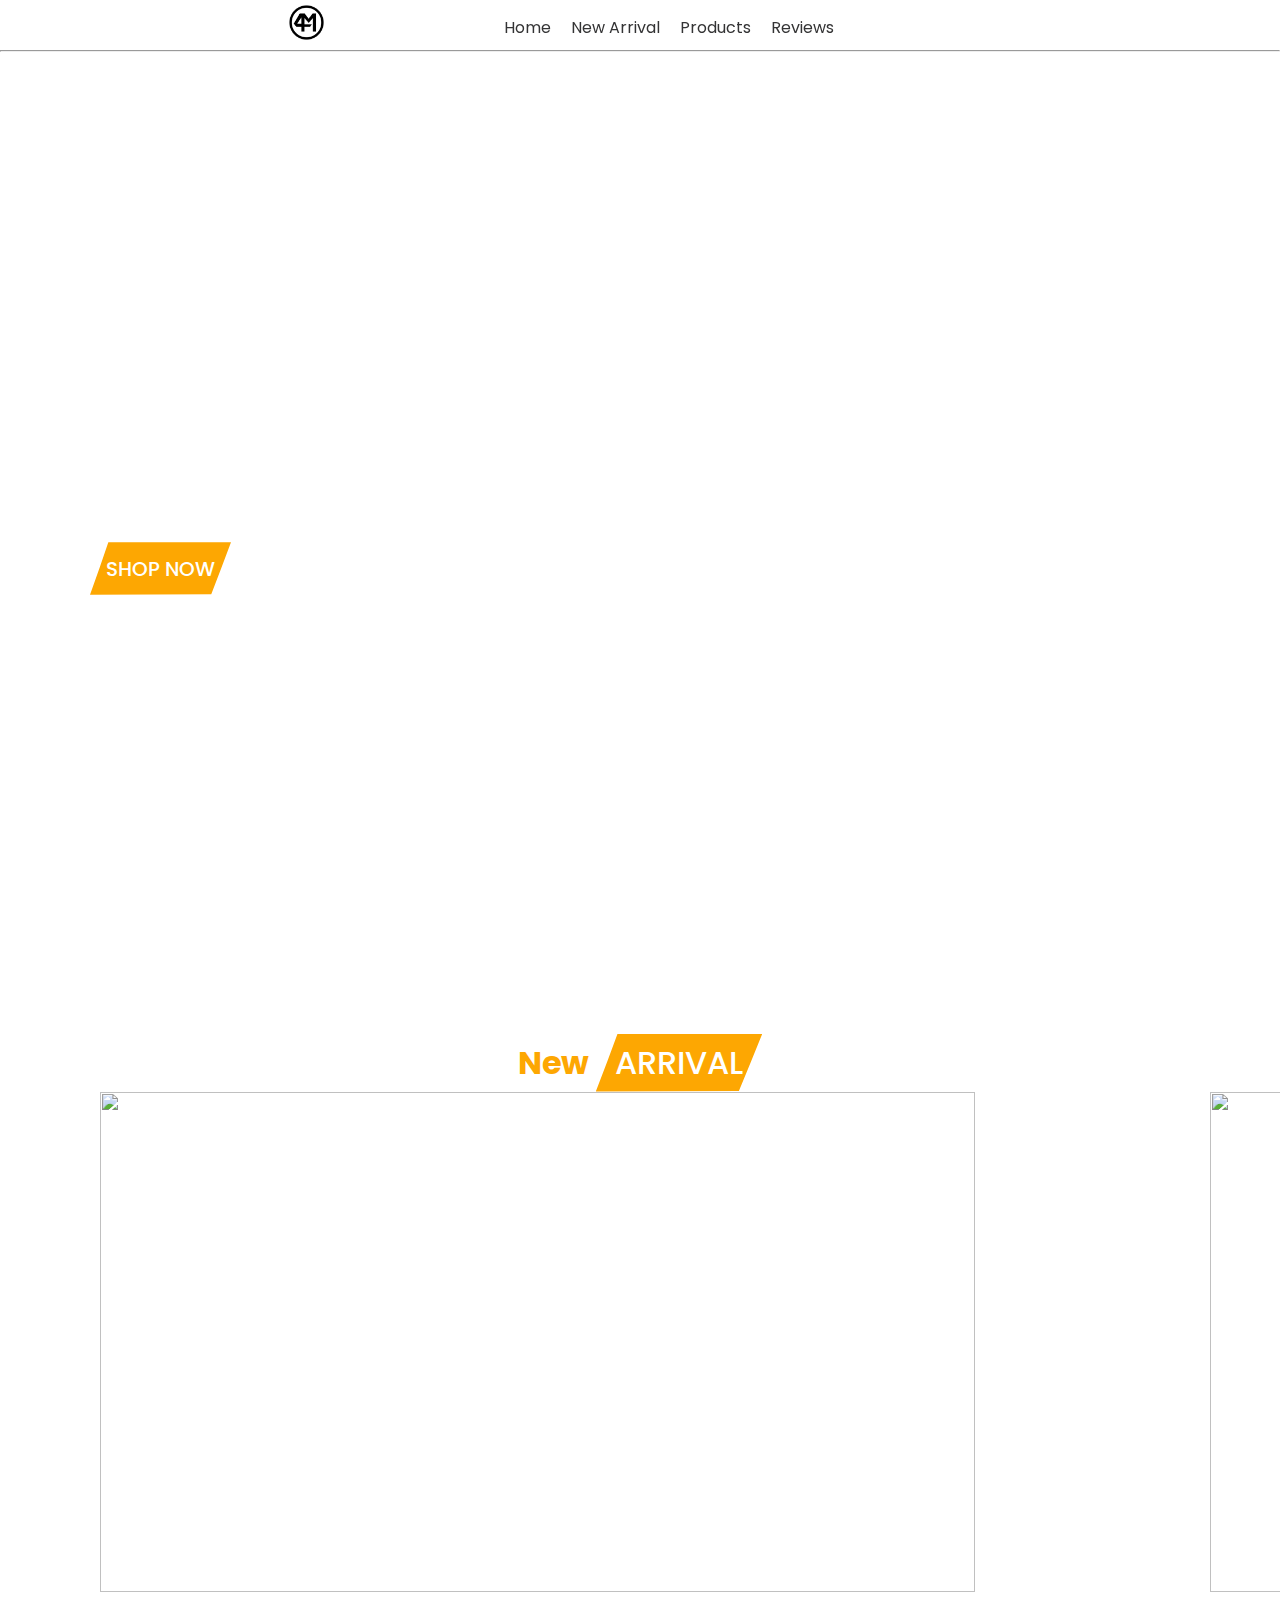
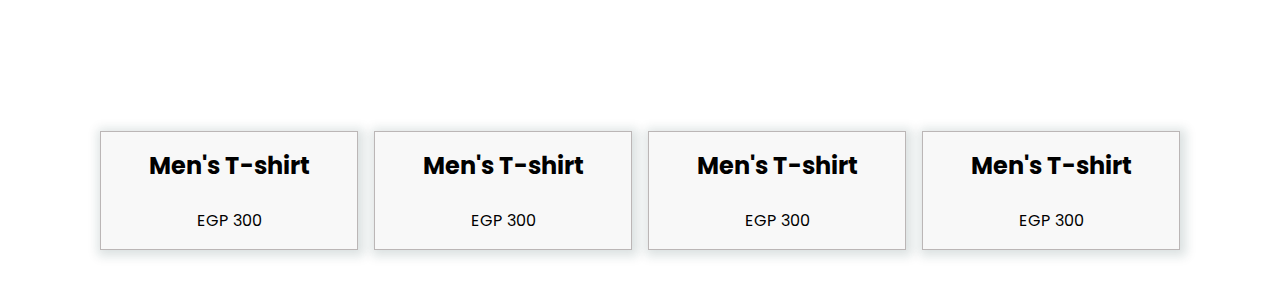
==== index.html @ 181e33cd "Add files via upload" ====
<!DOCTYPE html>
<html lang="en">
  <head>
    <meta charset="UTF-8" />
    <meta name="viewport" content="width=device-width, initial-scale=1.0" />
    <title>M&M</title>
    <link
      rel="stylesheet"
      href="https://unpkg.com/swiper/swiper-bundle.min.css" />
    <link rel="stylesheet" href="style.css" />
    <script
      src="https://cdnjs.cloudflare.com/ajax/libs/boxicons/2.1.0/dist/boxicons.js"
      integrity="sha512-Dm5UxqUSgNd93XG7eseoOrScyM1BVs65GrwmavP0D0DujOA8mjiBfyj71wmI2VQZKnnZQsSWWsxDKNiQIqk8sQ=="
      crossorigin="anonymous"
      referrerpolicy="no-referrer"></script>
  </head>
  <body>
    <header>
      <div class="logo">
        <a href="#" class="logo-a">
          <img id="logo-img" src="4m logo.webp" alt="" />
        </a>
      </div>

      <div class="nav-C">
        <ul class="navbar">
          <li><a href="#">Home</a></li>
          <li><a href="#">New Arrival</a></li>
          <li><a href="#">Products</a></li>
          <li><a href="#">Reviews</a></li>
        </ul>
      </div>
      <div class="header-icon">
        <button class="cart-btn"><box-icon name="cart"></box-icon></button>
        <button class="user-btn">
          <box-icon type="solid" name="user"></box-icon>
        </button>
        <button class="menu-btn">
          <box-icon name="menu-alt-right" id="menu-icon"></box-icon>
        </button>
      </div>
      <div class="cart-H">
        <div class="box">
          <img src="img/1.jpg" alt="" />
          <div class="img-h-t">
            <h3>T-SHirt</h3>
            <span>50$</span>
            <span>x1</span>
            <box-icon class="bx" name="trash"></box-icon>
          </div>
        </div>
        <div class="box">
          <img src="img/2.avif" alt="" />
          <div class="img-h-t">
            <h3>T-SHirt</h3>
            <span>50$</span>
            <span>x1</span>
            <box-icon class="bx" name="trash"></box-icon>
          </div>
        </div>
        <h2>total:100$</h2>
        <button class="btn">Checkout</button>
      </div>
      <!------------- user-------------- -->
      <div class="user">
        <div>
          <h2>Login</h2>
          <input type="email" placeholder="Your Email" />
          <input type="password" placeholder="Password" />
          <input type="submit" value="login" class="login-btn" />
        </div>
        <div class="DPass">
          <p>forget password</p>
          <a href="#">reset Now</a>
        </div>
        <div class="DPass">
          <p>Don't have Acount</p>
          <a href="#">Create Acount</a>
        </div>
      </div>
    </header>
    <hr class="hr-head" />
    <!-- <div class="search">
      <input type="search" placeholder="Search.." id="searchInput" />
      <button class="search-btn"><box-icon name="search"></box-icon></button>
    </div> -->
    <!------------ home  -------------->
    <section class="home" id="home">
      <div class="home-text">
        <span>SHOP NOW!</span>
        <h1>
          New Arrival of<br />
          Fresh Products
        </h1>
        <a href="#" class="btn">Shop Now</a>
      </div>
    </section>

    <!------------- new Arrival -->
    <section class="newArrival" id="newArrival">
      <div class="heading">
        <h2>New <span>Arrival</span></h2>
      </div>
      <div class="swiper-container">
        <div class="swiper-wrapper">
          <div class="swiper-slide">
            <img src="/img/p1.avif" alt="" />
            <div class="content">
              <p>SHOP NOW</p>
              <a href="#"
                >Add to cart
                <box-icon type="solid" name="cart-download"></box-icon>
              </a>
            </div>
          </div>
          <div class="swiper-slide">
            <img src="/img/p2.jpg" alt="" />
            <div class="content">
              <p>SHOP NOW</p>
              <a href="#"
                >Add to cart
                <box-icon type="solid" name="cart-download"></box-icon>
              </a>
            </div>
          </div>
          <div class="swiper-slide">
            <img src="/img/p3.jpg" alt="" />
            <div class="content">
              <p>SHOP NOW</p>
              <a href="#"
                >Add to cart
                <box-icon type="solid" name="cart-download"></box-icon>
              </a>
            </div>
          </div>
          <div class="swiper-slide">
            <img src="/img/q4.jpg" alt="" />
            <div class="content">
              <p>SHOP NOW</p>
              <a href="#"
                >Add to cart
                <box-icon type="solid" name="cart-download"></box-icon>
              </a>
            </div>
          </div>
          <div class="swiper-slide swip-slid-box">
            <img src="/img/q6.jpg" alt="" />
            <div class="content">
              <p>SHOP NOW</p>
              <a href="#"
                >Add to cart
                <box-icon type="solid" name="cart-download"></box-icon>
              </a>
            </div>
          </div>
        </div>
      </div>
    </section>
    <section class="product" id="product">
      <!-- <---here- -->

      <div class="products-container">
        <div class="box">
          <img src="/img/q2.jpg" alt="" />
          <div class="content">
            <h2>Men's T-shirt</h2>
            <box-icon type="solid" name="star"></box-icon>
            <box-icon type="solid" name="star"></box-icon>
            <box-icon type="solid" name="star"></box-icon>
            <box-icon type="solid" name="star"></box-icon>
            <box-icon name="star-half" type="solid"></box-icon>
            <br />
            <span>EGP 300 </span>
            <box-icon name="cart-download" type="solid"></box-icon>
          </div>
        </div>
        <div class="box">
          <img src="/img/q3.jpg" alt="" />
          <div class="content">
            <h2>Men's T-shirt</h2>
            <box-icon type="solid" name="star"></box-icon>
            <box-icon type="solid" name="star"></box-icon>
            <box-icon type="solid" name="star"></box-icon>
            <box-icon type="solid" name="star"></box-icon>
            <box-icon name="star-half" type="solid"></box-icon>
            <br />
            <span>EGP 300 </span>
            <box-icon name="cart-download" type="solid"></box-icon>
          </div>
        </div>
        <div class="box">
          <img src="/img/q1.jpg" alt="" />
          <div class="content">
            <h2>Men's T-shirt</h2>
            <box-icon type="solid" name="star"></box-icon>
            <box-icon type="solid" name="star"></box-icon>
            <box-icon type="solid" name="star"></box-icon>
            <box-icon type="solid" name="star"></box-icon>
            <box-icon name="star-half" type="solid"></box-icon>
            <br />
            <span>EGP 300 </span>
            <box-icon name="cart-download" type="solid"></box-icon>
          </div>
        </div>
        <div class="box">
          <img src="/img/q4.jpg" alt="" />
          <div class="content">
            <h2>Men's T-shirt</h2>
            <box-icon type="solid" name="star"></box-icon>
            <box-icon type="solid" name="star"></box-icon>
            <box-icon type="solid" name="star"></box-icon>
            <box-icon type="solid" name="star"></box-icon>
            <box-icon name="star-half" type="solid"></box-icon>
            <br />
            <span>EGP 300 </span>
            <box-icon name="cart-download" type="solid"></box-icon>
          </div>
        </div>
      </div>
    </section>
    <script src="https://unpkg.com/swiper/swiper-bundle.min.js"></script>
    <!------------ sc  -------------->
    <script src="script.js"></script>
  </body>
</html>
---- style.css ----
@import url("https://fonts.googleapis.com/css2?family=Josefin+Sans:ital,wght@0,100;0,200;0,300;0,400;0,500;0,600;0,700;1,100;1,200;1,300;1,400;1,500;1,600;1,700&family=Lato:ital,wght@0,100;0,300;0,400;0,700;0,900;1,100;1,300;1,400;1,700;1,900&family=Poppins:ital,wght@0,100;0,200;0,300;0,400;0,500;0,600;0,700;0,800;0,900;1,100;1,200;1,300;1,400;1,500;1,600;1,700;1,800;1,900&family=Roboto:ital,wght@0,100;0,300;0,400;0,500;0,700;0,900;1,100;1,300;1,400;1,500;1,700;1,900&display=swap");

* {
  font-family: "poppins", sans-serif;
  margin: 0;
  padding: 0;
  box-sizing: border-box;
  list-style: none;
  text-decoration: none;
  scroll-behavior: smooth;
  scroll-padding-top: 2rem;
}

/* some varibales  */
:root {
  --main-color: #fda702;
  --second-color: #ebeff2;
  --bg-color: #fff;
  --text-dark: #343435;
  --box-shadow: 2px 2px 10px 4px rgb(14 55 55 / 15%);
}
html::-webkit-scrollbar {
  width: 0.5rem;
}
html::-webkit-scrollbar-thumb {
  background: transparent;
}
html::-webkit-scrollbar-track {
  background: var(--text-color);
  border-radius: 5rem;
}
img {
  width: 100%;
}
section {
  padding: 50px 100px;
}
#logo-img {
  width: 35px;
  height: 35px;
}
header {
  position: fixed;
  width: 100%;
  top: 0;
  right: 0;
  z-index: 10000;
  display: flex;
  justify-content: center;
  padding: 20x 100px;
  transition: 0.5s linear;
  gap: 150px;
  font-size: medium;
  margin-top: 5px;
  background-color: rgb(255, 255, 255);
  border-radius: 40px;
}

.navbar {
  display: flex;
  align-items: center;
  gap: 10px;
  padding: 10px;
}
.search {
  max-width: 500px;
  margin-top: 10px;
  margin-left: 20%;
  display: flex;
  align-items: center;
  justify-content: center;
  gap: 10px;
}
.search input {
  width: 70%;
  padding: 10px;
  border: none;
  outline: none;
  box-shadow: var(--box-shadow);
  border-radius: 10px;
}
.hr-head {
  margin-top: 50px;
}
.navbar a {
  font-size: 1rem;
  font-weight: 400;
  color: var(--text-dark);
}
.navbar a:hover {
  opacity: 0.8;
  color: #fda702;
}
.header-icon button {
  cursor: pointer;
  font-size: 2px;
  z-index: 10000;
  margin-top: 10px;
  border: none;
  outline: none;
  background: inherit;
}
.logo-a {
  margin: 15px 10px;
}
.cart-H {
  position: absolute;
  top: 110%;
  right: -100%;
  display: flex;
  flex-direction: column;
  align-items: center;
  row-gap: 0.5rem;
  background-color: var(--bg-color);
  box-shadow: var(--box-shadow);
  border-radius: 0.5rem;
  max-width: 300px;
}
.cart-H img {
  width: 80%;
  height: 100px;
  border-radius: 0.5rem;
  padding-bottom: 5px;
}
.cart-H .box {
  display: flex;

  align-items: center;
  column-gap: 1rem;
  box-shadow: var(--box-shadow);
  width: 100%;
  height: 100%;
  border-radius: 0.5rem;
}
.cart-H .box .img-h-t h3 {
  font-size: 0.7rem;
}
.img-h-t {
  text-align: center;
  margin-left: 10px;
  justify-content: space-between;
}
.cart-H h2,
a {
  font-size: 20px;
  padding: 5px 5px;
  font-weight: 500;
}
.cart-H .box .img-h-t .bx {
  margin-left: 20px;
  align-items: center;
}
.cart-H .box .img-h-t .bx:hover {
  background-color: var(--main-color);
  cursor: pointer;
}
.btn {
  padding: 0.7rem 1rem;
  background-color: #fda702;
  color: #fff;
  display: inline-block;
  font-weight: 500;
  text-transform: uppercase;
  clip-path: polygon(100% 0, 93% 50%, 86% 99%, 0% 100%, 7% 47%, 13% 0%);
}
.btn:hover {
  background-color: #3599be;
  size: 1.1;
  color: #fff;
  transition: 0.2s;
  font-size: medium;
  font-weight: 799;
  letter-spacing: 1px;
}
.cart-H.active {
  right: 1rem;
  transition: 0.2s;
}
.user {
  position: absolute;
  right: -100%;
  top: 110%;
  display: flex;
  flex-direction: column;
  align-items: center;
  row-gap: 0.5rem;
  background-color: var(--bg-color);
  padding: 10px;
  border-radius: 10px;
  box-shadow: var(--box-shadow);
  width: 300px;
}
.user h2 {
  font-size: 1.2rem;
  color: var(--text-dark);
}
.user .login-btn {
  background-color: #fda702;
  color: #fff;
  font-size: 1rem;
  text-transform: uppercase;
  font-weight: 500;
  cursor: pointer;
  border: none;
  outline: none;
  padding: 3px;
  border-radius: 5px;
}
.user .login-btn:hover {
  font-size: 1.1rem;
  transform: scale(1.1);
  transition: 0.3s;
  font-weight: 600;
  color: #fda702;
  background-color: #ebeff2;
}
.user input {
  border: none;
  outline: none;
  width: 100%;
  background-color: var(--second-color);
  margin-bottom: 10px;
  border-radius: 7px;
  padding: 7px;
  color: var(--text-light);
}
.user p {
  font-weight: 700;
  color: var(--text-dark);
  font-size: 0.8rem;
}
.user a {
  color: var(--main-color);
  text-decoration: none;
  font-size: 0.7rem;
  text-decoration: underline;
}
.user.active {
  right: 1rem;
  transition: 0.2s;
}
.DPass {
  display: flex;
  justify-content: space-between;
  align-items: center;
}
.home {
  width: 100%;
  height: 100vh;
  display: grid;
  grid-template-columns: repeat(auto-fit, minmax(17rem, 1fr));
  align-items: center;
  gap: 1.5rem;
  background: url("/img/home2.jpg") center/cover no-repeat;
  color: white;
  padding: 10px 90px;
}
.home-text span {
  font-weight: 600;
}
.home-text h1 {
  font-size: 30px;
  font-weight: bold;
  margin-bottom: 16px;
}
.heading {
  text-align: center;
}
.heading h2 {
  font-size: 2rem;
  color: #fda702;
  text-transform: capitalize;
}
.heading span {
  font-size: 2rem;
  color: #343435;
  padding: 0.3rem 1.2rem;
  background-color: #fda702;
  color: #fff;
  display: inline-block;
  font-weight: 500;
  text-transform: uppercase;
  clip-path: polygon(100% 0, 93% 50%, 86% 99%, 0% 100%, 7% 47%, 13% 0%);
}
.sale {
  text-decoration: line-through;
}
.newArrival {
  margin-top: 2rem;
}
.newArrival .swiper-slide {
  position: relative;
  overflow: hidden;
  background: white;
  width: 50%;
  height: 50%;
  align-items: center;
  justify-content: center;
}
.newArrival .swiper-slide .img {
  background: var(--second-color);
  width: 100%;
  height: 100%;
  object-fit: cover;
}
.newArrival .swiper-slide .content {
  position: absolute;
  top: -100%;
  right: 0;
  width: 100%;
  height: 100%;
  display: flex;
  align-items: center;
  justify-content: center;
  background: hsla(0, 5%, 91%, 0.5);
}
.newArrival .swiper-slide:hover .content {
  top: 0;
  transition: 0.2s;
}
.swiper-container img {
  width: 90%;
  height: 500px;
}
.swiper-container {
  align-items: center;
  background-color: inherit;
}

.products-container {
  display: grid;
  grid-template-columns: repeat(4, 1fr); /* Show 4 products in one row */
  gap: 1rem;
  margin-top: 2rem;
}

.products-container .box {
  display: flex;
  flex-direction: column;
  justify-content: space-between;
  background-color: #f8f8f8;
  border: 1px solid #bbb6b6;
  padding: 1rem;
  text-align: center;
  width: 100%;
  box-shadow: var(--box-shadow);
}
.products-container .box:hover {
  scale: 1.09;
  transition: 0.5s;
  box-shadow: var(--box-shadow);
}
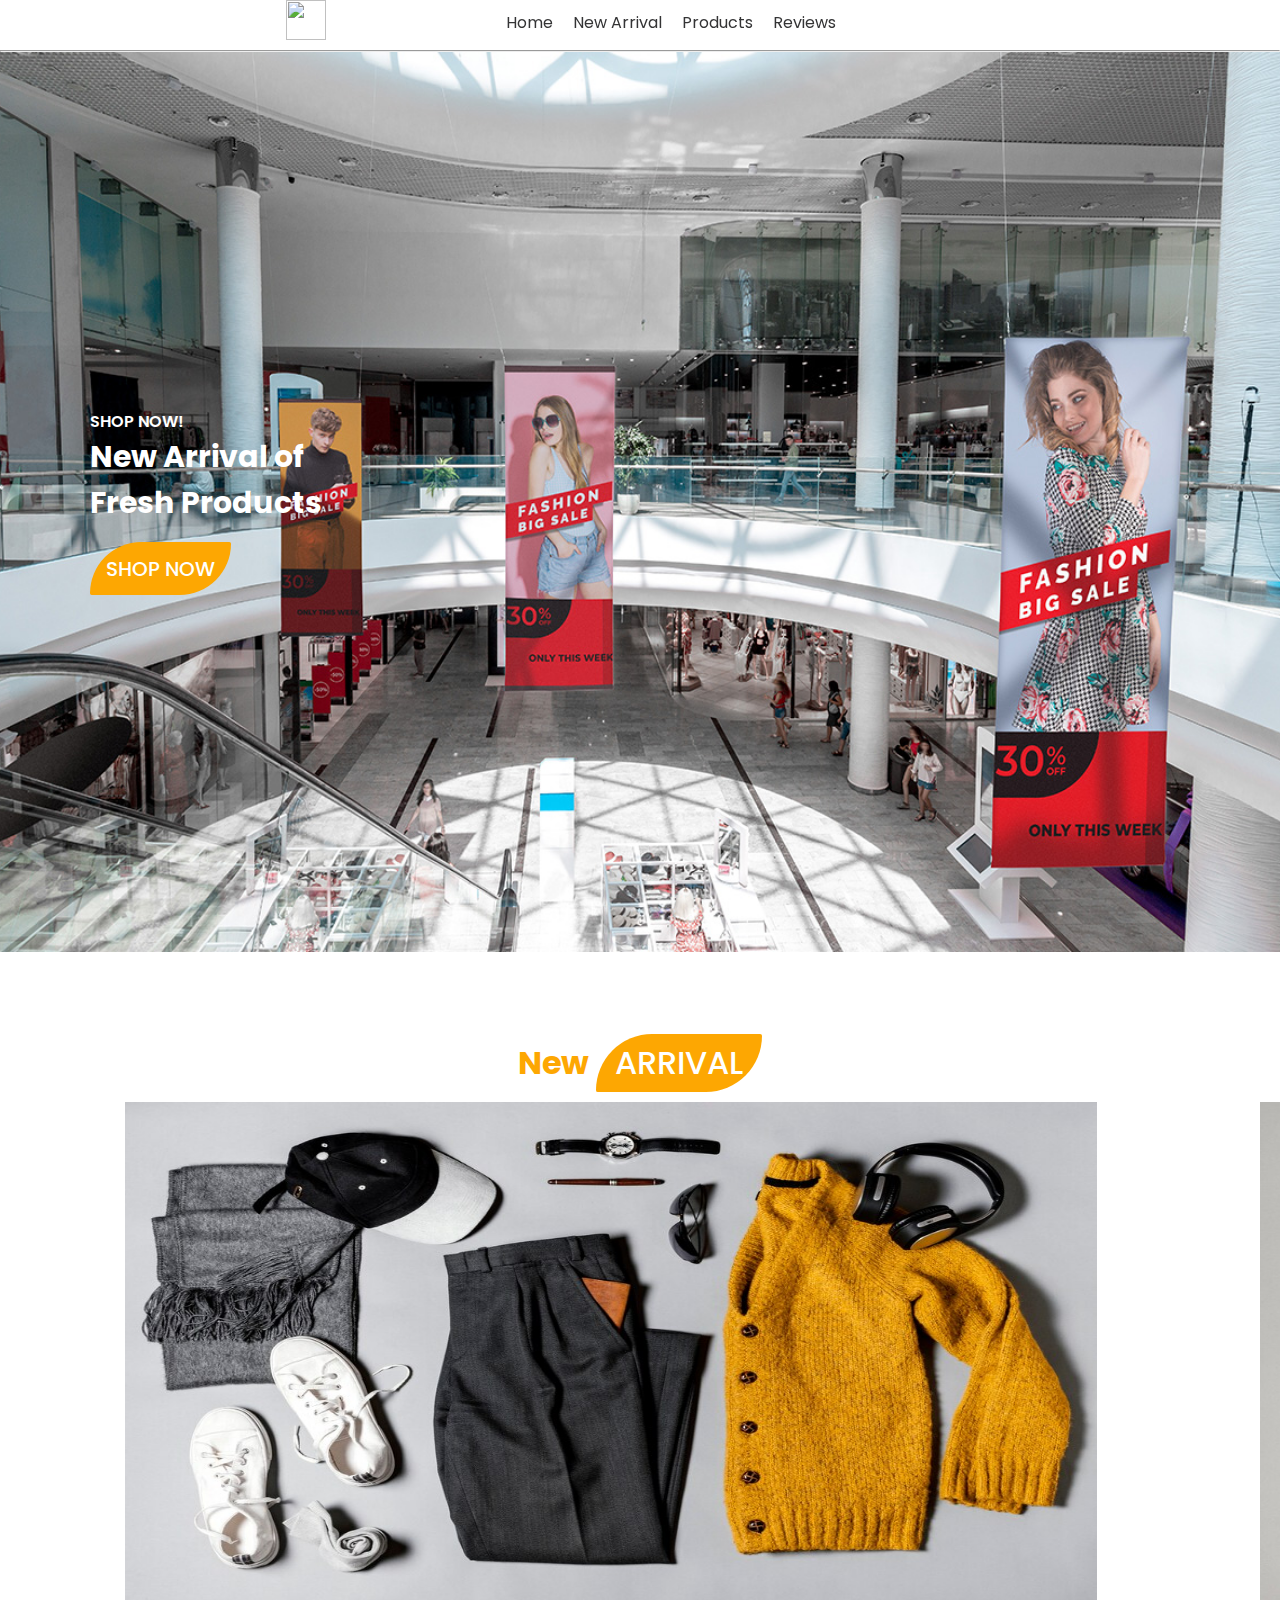
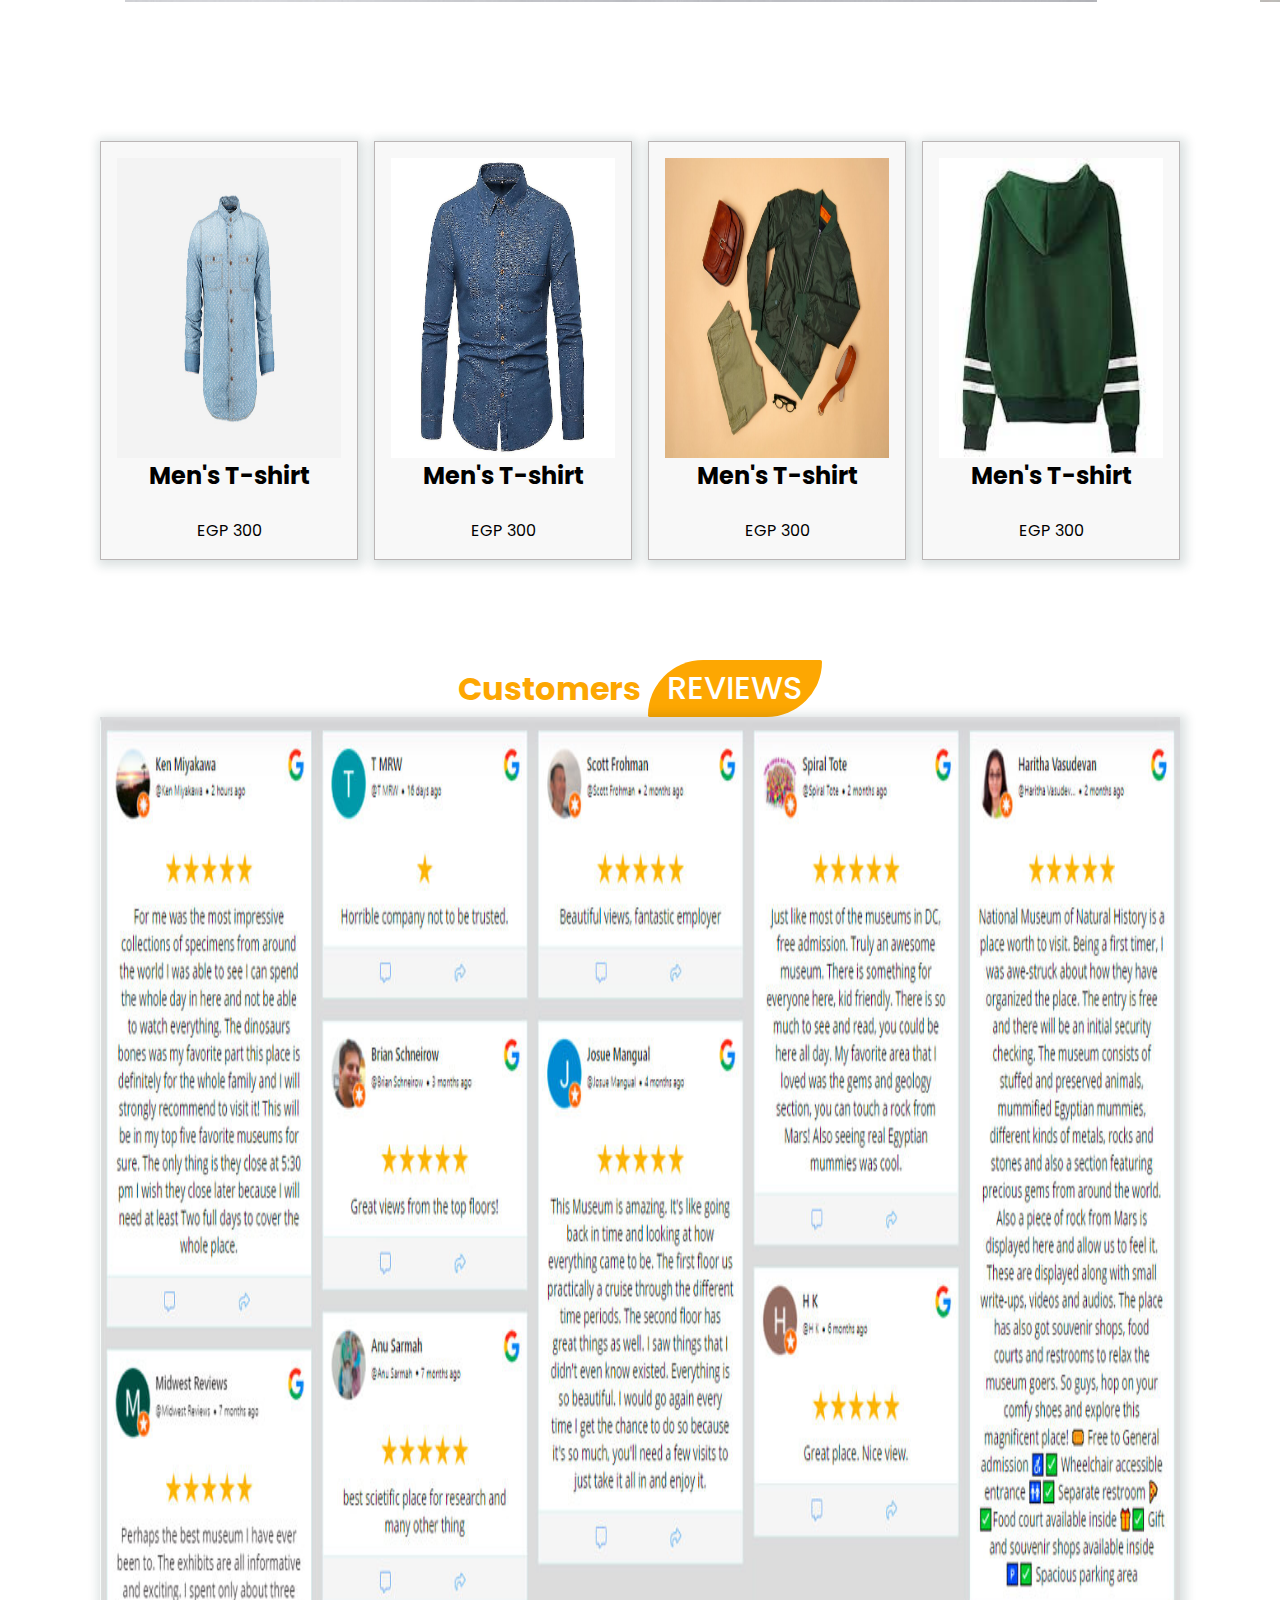
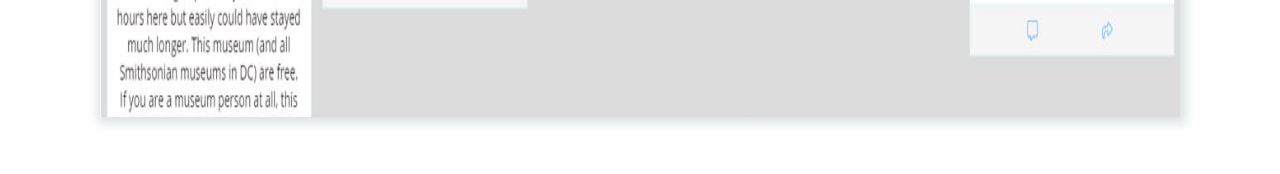
==== commit 8c9d6321: "Add files via upload" ====
--- a/index.html
+++ b/index.html
@@ -3,7 +3,7 @@
   <head>
     <meta charset="UTF-8" />
     <meta name="viewport" content="width=device-width, initial-scale=1.0" />
-    <title>M&M</title>
+    <title>4M STORE</title>
     <link
       rel="stylesheet"
       href="https://unpkg.com/swiper/swiper-bundle.min.css" />
@@ -18,16 +18,16 @@
     <header>
       <div class="logo">
         <a href="#" class="logo-a">
-          <img id="logo-img" src="4m logo.webp" alt="" />
+          <img id="logo-img" src="/img/4m logo.webp" alt="" />
         </a>
       </div>
 
       <div class="nav-C">
         <ul class="navbar">
-          <li><a href="#">Home</a></li>
-          <li><a href="#">New Arrival</a></li>
-          <li><a href="#">Products</a></li>
-          <li><a href="#">Reviews</a></li>
+          <li><a href="#home">Home</a></li>
+          <li><a href="#newArrival">New Arrival</a></li>
+          <li><a href="#product">Products</a></li>
+          <li><a href="#Reviews">Reviews</a></li>
         </ul>
       </div>
       <div class="header-icon">
@@ -35,10 +35,12 @@
         <button class="user-btn">
           <box-icon type="solid" name="user"></box-icon>
         </button>
+
         <button class="menu-btn">
           <box-icon name="menu-alt-right" id="menu-icon"></box-icon>
         </button>
       </div>
+
       <div class="cart-H">
         <div class="box">
           <img src="img/1.jpg" alt="" />
@@ -65,9 +67,9 @@
       <div class="user">
         <div>
           <h2>Login</h2>
-          <input type="email" placeholder="Your Email" />
-          <input type="password" placeholder="Password" />
-          <input type="submit" value="login" class="login-btn" />
+          <input id="UserName_login" type="email" placeholder="Your Email" />
+          <input id="Password_login" type="password" placeholder="Password" />
+          <input id="login_btn" type="submit" value="login" class="login-btn" />
         </div>
         <div class="DPass">
           <p>forget password</p>
@@ -75,7 +77,7 @@
         </div>
         <div class="DPass">
           <p>Don't have Acount</p>
-          <a href="#">Create Acount</a>
+          <a id="register" href="Register.html">Create Acount</a>
         </div>
       </div>
     </header>
@@ -94,6 +96,7 @@
         </h1>
         <a href="#" class="btn">Shop Now</a>
       </div>
+      <div id="UserName"><a href="#"></a></div>
     </section>
 
     <!------------- new Arrival -->
@@ -104,37 +107,37 @@
       <div class="swiper-container">
         <div class="swiper-wrapper">
           <div class="swiper-slide">
-            <img src="/img/p1.avif" alt="" />
-            <div class="content">
-              <p>SHOP NOW</p>
-              <a href="#"
-                >Add to cart
-                <box-icon type="solid" name="cart-download"></box-icon>
-              </a>
-            </div>
-          </div>
-          <div class="swiper-slide">
-            <img src="/img/p2.jpg" alt="" />
-            <div class="content">
-              <p>SHOP NOW</p>
-              <a href="#"
-                >Add to cart
-                <box-icon type="solid" name="cart-download"></box-icon>
-              </a>
-            </div>
-          </div>
-          <div class="swiper-slide">
-            <img src="/img/p3.jpg" alt="" />
-            <div class="content">
-              <p>SHOP NOW</p>
-              <a href="#"
-                >Add to cart
-                <box-icon type="solid" name="cart-download"></box-icon>
-              </a>
-            </div>
-          </div>
-          <div class="swiper-slide">
-            <img src="/img/q4.jpg" alt="" />
+            <img src="/col 1.jpg" alt="" />
+            <div class="content">
+              <p>SHOP NOW</p>
+              <a href="#"
+                >Add to cart
+                <box-icon type="solid" name="cart-download"></box-icon>
+              </a>
+            </div>
+          </div>
+          <div class="swiper-slide">
+            <img src="/col2.jpg" alt="" />
+            <div class="content">
+              <p>SHOP NOW</p>
+              <a href="#"
+                >Add to cart
+                <box-icon type="solid" name="cart-download"></box-icon>
+              </a>
+            </div>
+          </div>
+          <div class="swiper-slide">
+            <img src="/col 3.jpg" alt="" />
+            <div class="content">
+              <p>SHOP NOW</p>
+              <a href="#"
+                >Add to cart
+                <box-icon type="solid" name="cart-download"></box-icon>
+              </a>
+            </div>
+          </div>
+          <div class="swiper-slide">
+            <img src="/col4.jpg" alt="" />
             <div class="content">
               <p>SHOP NOW</p>
               <a href="#"
@@ -144,7 +147,7 @@
             </div>
           </div>
           <div class="swiper-slide swip-slid-box">
-            <img src="/img/q6.jpg" alt="" />
+            <img src="/col 6.jpg" alt="" />
             <div class="content">
               <p>SHOP NOW</p>
               <a href="#"
@@ -216,6 +219,14 @@
             <box-icon name="cart-download" type="solid"></box-icon>
           </div>
         </div>
+      </div>
+    </section>
+    <section class="Reviews">
+      <div class="heading">
+        <h2>Customers <span>Reviews</span></h2>
+      </div>
+      <div class="cr">
+        <img class="Reviews" src="c r.jpg" alt="" />
       </div>
     </section>
     <script src="https://unpkg.com/swiper/swiper-bundle.min.js"></script>
--- a/style.css
+++ b/style.css
@@ -36,8 +36,8 @@
   padding: 50px 100px;
 }
 #logo-img {
-  width: 35px;
-  height: 35px;
+  width: 40px;
+  height: 40px;
 }
 header {
   position: fixed;
@@ -51,9 +51,9 @@
   transition: 0.5s linear;
   gap: 150px;
   font-size: medium;
-  margin-top: 5px;
+  margin-top: 0px;
   background-color: rgb(255, 255, 255);
-  border-radius: 40px;
+  border-radius: 30px;
 }
 
 .navbar {
@@ -117,8 +117,8 @@
   max-width: 300px;
 }
 .cart-H img {
-  width: 80%;
-  height: 100px;
+  width: 50%;
+  height: 80px;
   border-radius: 0.5rem;
   padding-bottom: 5px;
 }
@@ -161,7 +161,7 @@
   display: inline-block;
   font-weight: 500;
   text-transform: uppercase;
-  clip-path: polygon(100% 0, 93% 50%, 86% 99%, 0% 100%, 7% 47%, 13% 0%);
+  border-radius: 300px 10px;
 }
 .btn:hover {
   background-color: #3599be;
@@ -251,7 +251,7 @@
   grid-template-columns: repeat(auto-fit, minmax(17rem, 1fr));
   align-items: center;
   gap: 1.5rem;
-  background: url("/img/home2.jpg") center/cover no-repeat;
+  background: url("/3.jpg") center/cover no-repeat;
   color: white;
   padding: 10px 90px;
 }
@@ -280,22 +280,25 @@
   display: inline-block;
   font-weight: 500;
   text-transform: uppercase;
-  clip-path: polygon(100% 0, 93% 50%, 86% 99%, 0% 100%, 7% 47%, 13% 0%);
+  border-radius: 300px 10px;
 }
 .sale {
   text-decoration: line-through;
 }
 .newArrival {
   margin-top: 2rem;
+  width: 100%;
 }
 .newArrival .swiper-slide {
   position: relative;
   overflow: hidden;
   background: white;
-  width: 50%;
-  height: 50%;
+  width: 100%;
+  height: 100%;
   align-items: center;
   justify-content: center;
+  margin-left: 25px;
+  margin-top: 10px;
 }
 .newArrival .swiper-slide .img {
   background: var(--second-color);
@@ -350,3 +353,35 @@
   transition: 0.5s;
   box-shadow: var(--box-shadow);
 }
+.products-container img {
+  height: 80%;
+}
+.box img {
+  height: 300px;
+  background-color: #fda702;
+}
+#logout {
+  font-size: small;
+  color: #3599be;
+  text-decoration: underline;
+}
+#UserName {
+  display: flex;
+  align-items: center;
+  margin-bottom: 400px;
+  margin-left: 320px;
+  font-size: 20px;
+  font-weight: 600;
+  color: #fda702;
+}
+#UserName a {
+  color: #ffffff;
+  cursor: pointer;
+  font-weight: 400;
+  text-decoration: underline;
+  /* display: none; */
+}
+.cr img {
+  height: 1000px;
+  box-shadow: var(--box-shadow);
+}
